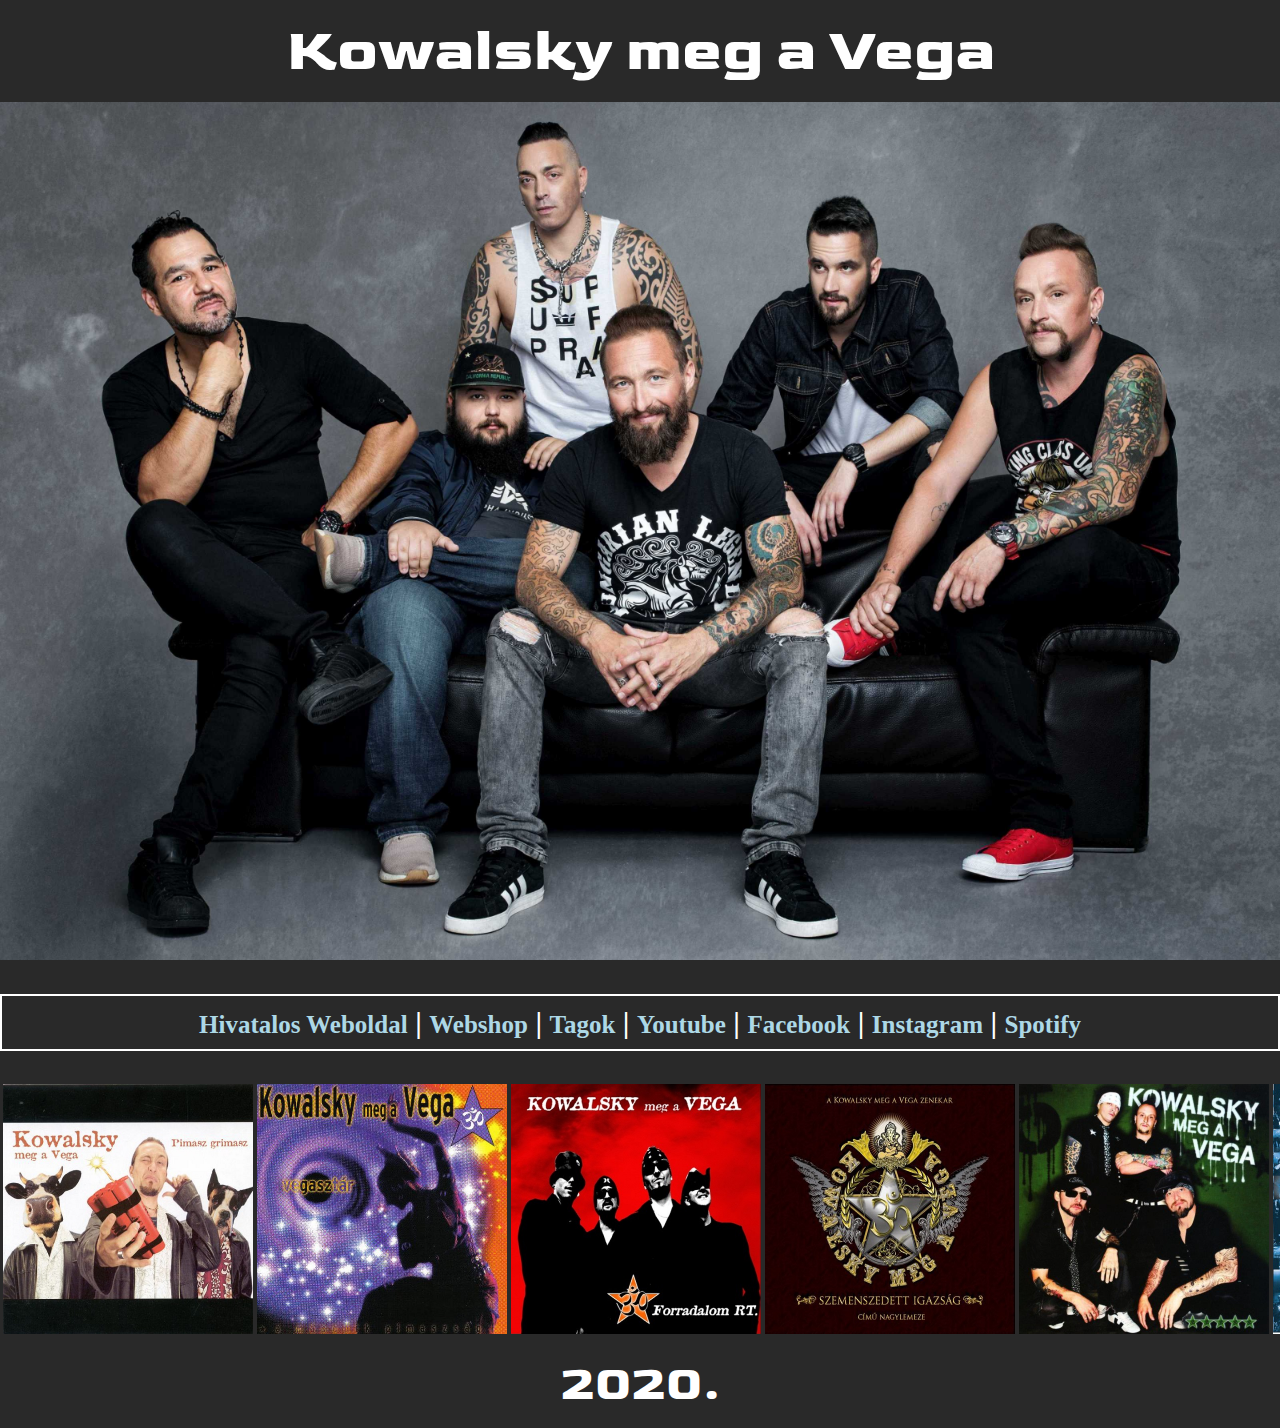
==== index.html @ f4ae4b82 "oldal feltöltve" ====
<!DOCTYPE html>
<html lang="hu">
<head>
    <meta charset="UTF-8">
    <meta name="viewport" content="width=device-width, initial-scale=1.0">
    <title>Kowalsky meg a Vega</title>
    <link rel="stylesheet" href="style.css">
    <link rel="icon" href="logoo.png" type="image/png">
</head>
<body>
    <div class="kep">
        <h1>Kowalsky meg a Vega</h1>
        <img src="kmv.jpg">
    </div>
    <table class="menu">
        <tr>
            <th>
                <a target="_blank" href="http://kowa.hu">Hivatalos Weboldal</a>
                |
                <a target="_blank" href="https://kowalskymegavegashop.hu">Webshop</a>
                |
                <a target="" href="tagok.html">Tagok</a>
                |
                <a target="_blank" href="https://www.youtube.com/user/kowalskymegavega">Youtube</a>
                |
                <a target="_blank" href="https://www.facebook.com/kowalskymegavega/">Facebook</a>
                |
                <a target="_blank" href="https://www.instagram.com/kowalskymegavega/">Instagram</a>
                |
                <a target="_blank" href="https://open.spotify.com/artist/5cllnH1YfZ7XL3mvvgWcGm">Spotify</a>
            </th>
        </tr>
    </table>
    <!--<div class="hero">
        <h1>Kowalsky meg a Vega</h1>
    </div>-->

    <!--<table>
        <tr class="sor1">
            <td>
                <a href="kmv_pimasz_grimasz.html"><img src="kmv_pimasz_grimasz.jpg" title="Pimasz grimasz (2003.)"></a>
            </td>
            <td>
                <a href="kmv_vegasztar.html"><img src="kmv_vegasztar.jpg" title="Vegasztár (2005.)"></a>
            </td>
            <td>
                <a href="kmv_forradalom_rt.html"><img src="kmv_forradalom_rt.jpg" title="Forradalom Rt. (2006.)"></a>
            </td>
            <td>
                <a href="kmv_szemenszedett_igazsag.html"><img src="kmv_szemenszedett_igazsag.jpg" title="Szemenszedett igazság (2008.)"></a>
            </td>
            <td>
                <a href="kmv_otcsillagos.html"><img src="kmv_otcsillagos.jpg" title="Ötcsillagos (2010.)"></a>
            </td>
            <td>
                <a href="kmv_evtized_lemeze.html"><img src="kmv_evtized_lemeze.jpg" title="Évtized lemeze (2012.)"></a>
            <td>
                <a href="kmv_meg_nem_eden.html"><img src="kmv_meg_nem_eden.jpg" title="Még nem éden (2014.)"></a>
            </td>
            <td>
                <a href="kmv_varazsszavak.html"><img src="kmv_varazsszavak.jpg" title="Varázsszavak (2016.)"></a>
            </td>
            <td>
                <a href="kmv_kilenc.html"><img src="kmv_kilenc.jpg" class="kilenc" title="Kilenc (2017.)"></a>
            </td>
            <td>
                <a href="kmv_arnyek_es_feny.html"><img src="kmv_arnyek_es_feny.jpg" title="Árnyék és fény (2019.)"></a>
            </td>
            <td>
                <a href="kmv_esszencia.html"><img src="kmv_esszencia.jpg" title="Esszencia (2020.)"></a>
            </td>
        </tr>
    </table>-->

    <div class="table">
    <table>    
        <tr>
            <td>
                <a href="kmv_pimasz_grimasz.html"><img src="kmv_pimasz_grimasz.jpg" title="Pimasz grimasz (2003.)"></a>
            </td>
            <td>
                <a href="kmv_vegasztar.html"><img src="kmv_vegasztar.jpg" title="Vegasztár (2005.)"></a>
            </td>
            <td>
                <a href="kmv_forradalom_rt.html"><img src="kmv_forradalom_rt.jpg" title="Forradalom Rt. (2006.)"></a>
            </td>
            <td>
                <a href="kmv_szemenszedett_igazsag.html"><img src="kmv_szemenszedett_igazsag.jpg" title="Szemenszedett igazság (2008.)"></a>
            </td>
            <td>
                <a href="kmv_otcsillagos.html"><img src="kmv_otcsillagos.jpg" title="Ötcsillagos (2010.)"></a>
            </td>
            <td>
                <a href="kmv_evtized_lemeze.html"><img src="kmv_evtized_lemeze.jpg" title="Évtized lemeze (2012.)"></a>
            </td>    
            <td>
                <a href="kmv_meg_nem_eden.html"><img src="kmv_meg_nem_eden.jpg" title="Még nem éden (2014.)"></a>
            </td>
            <td>
                <a href="kmv_varazsszavak.html"><img src="kmv_varazsszavak.jpg" title="Varázsszavak (2016.)"></a>
            </td>
            <td>
                <a href="kmv_kilenc.html"><img src="kmv_kilenc.jpg" class="kilenc" title="Kilenc (2017.)"></a>
            </td>
            <td>
                <a href="kmv_arnyek_es_feny.html"><img src="kmv_arnyek_es_feny.jpg" title="Árnyék és fény (2019.)"></a>
            </td>
            <td>
                <a href="kmv_esszencia.html"><img src="kmv_esszencia.jpg" title="Esszencia (2020.)"></a>
            </td>
        </tr>
    </table>
    </div>

    <h1>2020.</h1>
</body>
</html>
---- style.css ----
@import url('https://fonts.googleapis.com/css2?family=Goldman:wght@700&display=swap');

body {
    margin: 0;
    background-color: rgb(41, 41, 41);
}
/*.hero {
    width: 100%;
    height: 79vh;
    background-image: url('kmv.jpg');
    background-size: cover;
}*/

.table {
    width: 100%;
    overflow-x: auto;
}
.table img {
    width: 250px;
    height: 250px;
    padding-top: 30px;
}
.kep h1 {
    color: white;
    margin: 0;
    font-size: 3.75em;
    font-family: 'Goldman', cursive;
    text-align: center;
    padding: 15px;
}
.kep img {
    width: 100%;
    padding-bottom: 30px;
}
/*
.col {
    width: 300px;
    margin: auto;
    padding: 15px;
}
.sor img {
    width: 300px;
    height: 300px;
    margin: auto;
    display: block;
    margin-left: auto;
    margin-right: auto;
} */


/*table tr td img {
    width: 250px;
    height: 250px;
}
table tr td img:hover {
    border: 2px solid white;
}
.kilenc:hover {
    border: 2px solid darkturquoise;
}
table tr td {
    width: 100/11vh;
}*/


.menu {
    width: 100%;
    height: 1.5cm;
    text-align: center;
    margin: auto;
    border: 2px solid white;
}
.menu a {
    text-decoration: none;
    color: lightblue;
    font-size: 25px;
}
.menu a:hover {
    text-decoration: underline;
    color: lightskyblue;
}
.menu th {
    font-size: 30px;
    color: white;
}
h1 {
    color: white;
    margin: 0;
    font-size: 3em;
    font-family: 'Goldman', cursive;
    text-align: center;
    padding: 15px;
}

/*li {
    list-style-type: none;
}
ul {
    padding: 0;
}*/
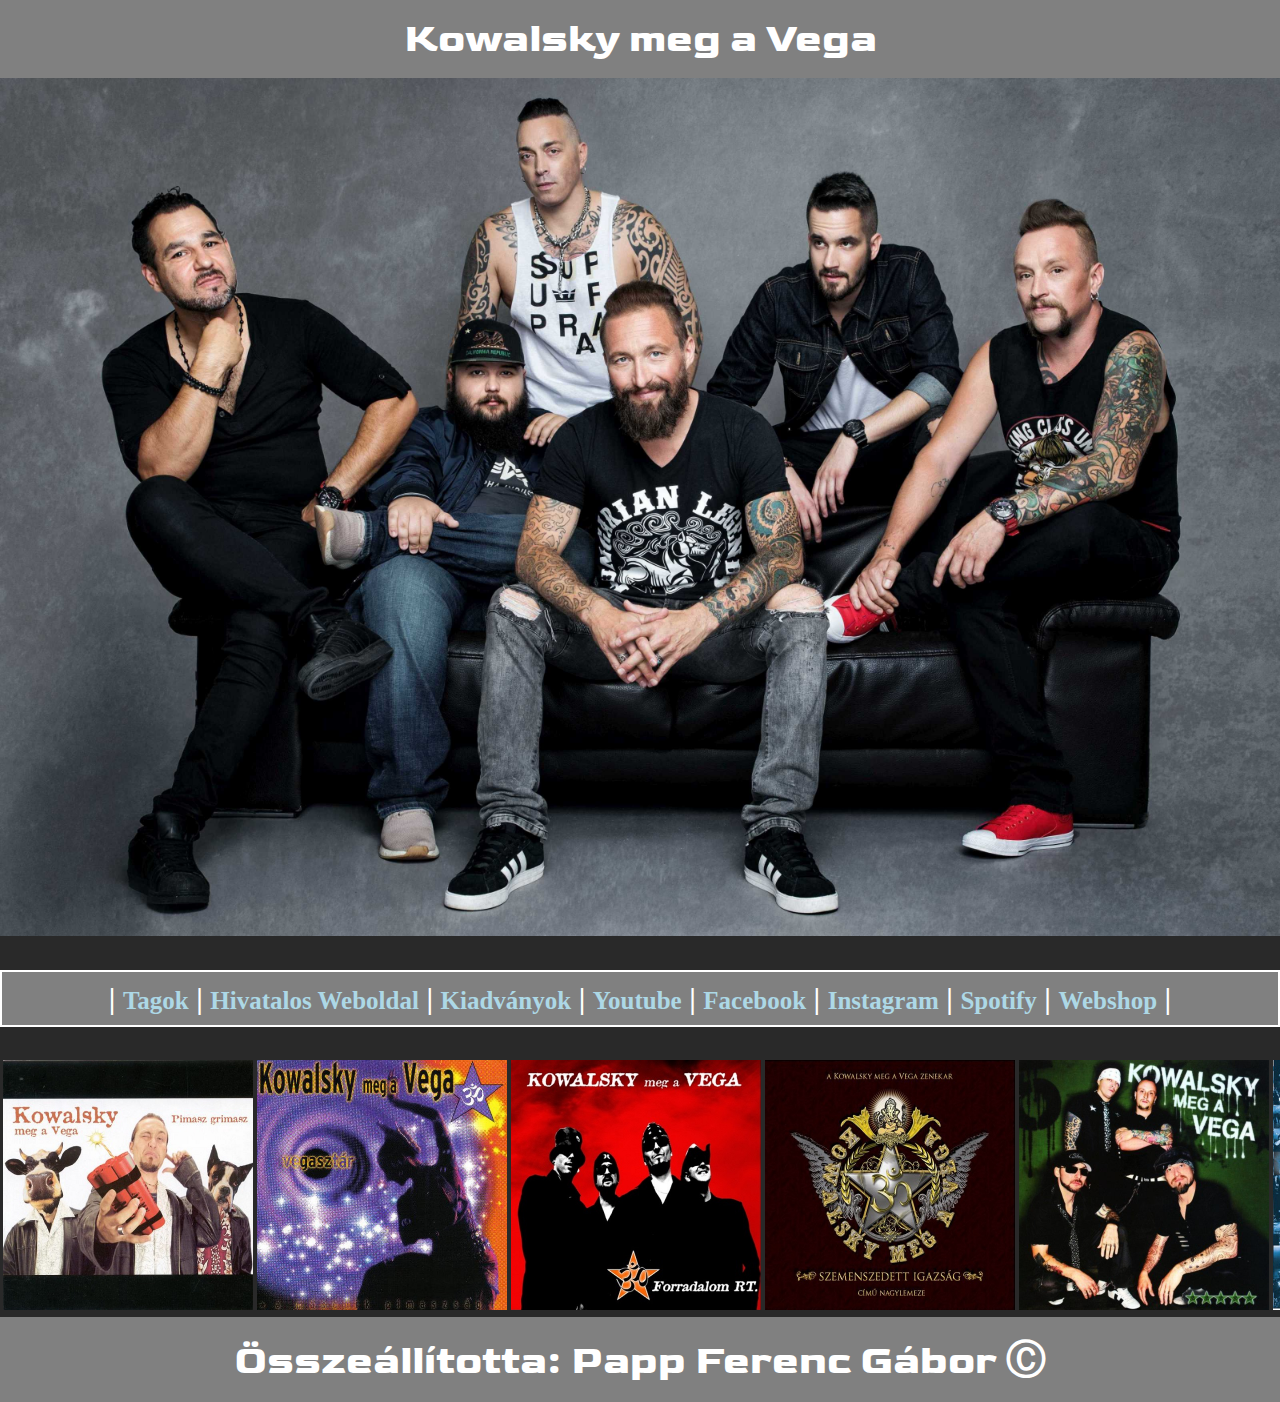
==== commit b810774b: "kiadványok, főoldal módosítások, menü sorrend" ====
--- a/index.html
+++ b/index.html
@@ -15,11 +15,12 @@
     <table class="menu">
         <tr>
             <th>
+                |
+                <a href="tagok.html">Tagok</a>
+                |
                 <a target="_blank" href="http://kowa.hu">Hivatalos Weboldal</a>
                 |
-                <a target="_blank" href="https://kowalskymegavegashop.hu">Webshop</a>
-                |
-                <a target="" href="tagok.html">Tagok</a>
+                <a href="kiadvanyok.html">Kiadványok</a>
                 |
                 <a target="_blank" href="https://www.youtube.com/user/kowalskymegavega">Youtube</a>
                 |
@@ -28,6 +29,9 @@
                 <a target="_blank" href="https://www.instagram.com/kowalskymegavega/">Instagram</a>
                 |
                 <a target="_blank" href="https://open.spotify.com/artist/5cllnH1YfZ7XL3mvvgWcGm">Spotify</a>
+                |
+                <a target="_blank" href="https://kowalskymegavegashop.hu">Webshop</a>
+                |              
             </th>
         </tr>
     </table>
@@ -112,6 +116,6 @@
     </table>
     </div>
 
-    <h1>2020.</h1>
+    <h1 class="pfg">Összeállította: Papp Ferenc Gábor Ⓒ</h1>
 </body>
 </html>--- a/style.css
+++ b/style.css
@@ -14,22 +14,24 @@
 .table {
     width: 100%;
     overflow-x: auto;
+    padding-top: 30px;
 }
 .table img {
     width: 250px;
     height: 250px;
-    padding-top: 30px;
 }
 .kep h1 {
     color: white;
-    margin: 0;
-    font-size: 3.75em;
+    margin: auto;
+    font-size: 2.5em;
     font-family: 'Goldman', cursive;
     text-align: center;
     padding: 15px;
+    background-color: gray;
 }
 .kep img {
     width: 100%;
+    height: 50%;
     padding-bottom: 30px;
 }
 /*
@@ -46,9 +48,7 @@
     margin-left: auto;
     margin-right: auto;
 } */
-
-
-/*table tr td img {
+.table table tr td img {
     width: 250px;
     height: 250px;
 }
@@ -58,17 +58,13 @@
 .kilenc:hover {
     border: 2px solid darkturquoise;
 }
-table tr td {
-    width: 100/11vh;
-}*/
-
-
 .menu {
     width: 100%;
     height: 1.5cm;
     text-align: center;
     margin: auto;
     border: 2px solid white;
+    background-color: gray;
 }
 .menu a {
     text-decoration: none;
@@ -86,10 +82,11 @@
 h1 {
     color: white;
     margin: 0;
-    font-size: 3em;
+    font-size: 2.5em;
     font-family: 'Goldman', cursive;
     text-align: center;
     padding: 15px;
+    background-color: gray;
 }
 
 /*li {
